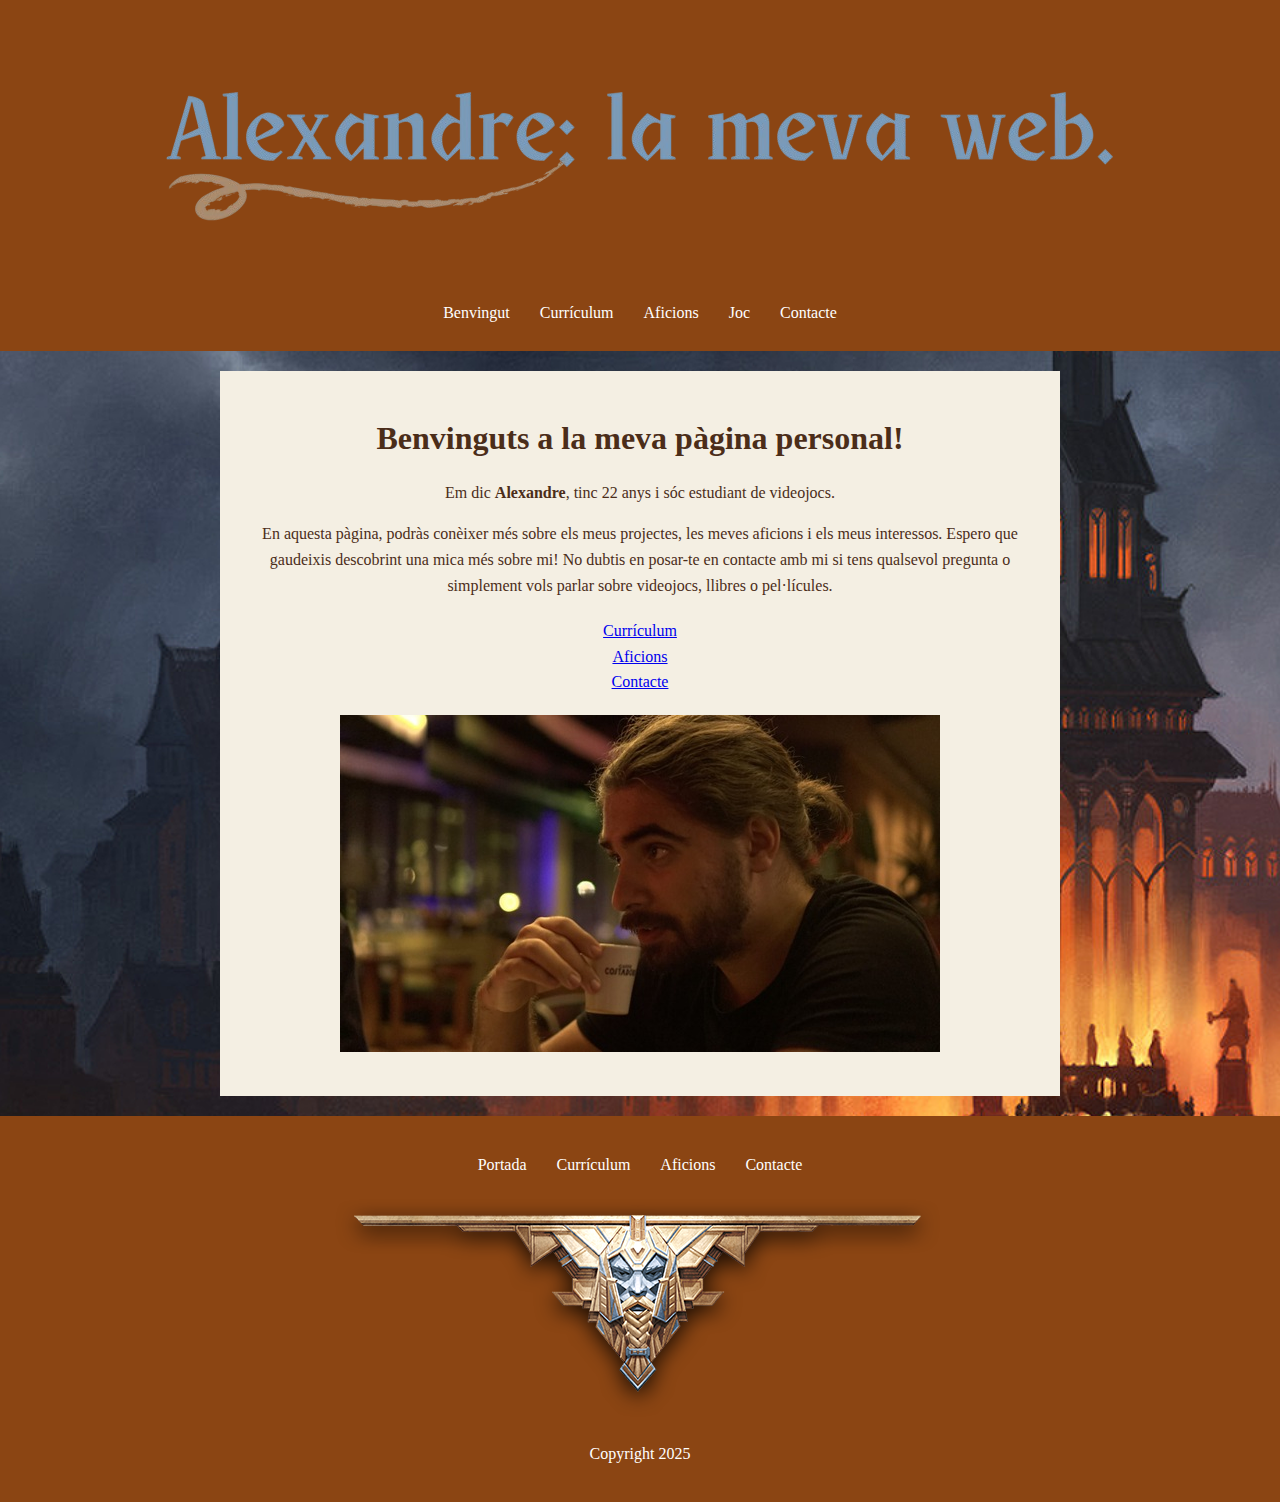
==== index.html @ 9e46622f "Web_Upload" ====
<!DOCTYPE html>
<html lang="ca">
<head>
    <title>Benvingut</title>
    <link rel="stylesheet" href="style.css" /></head>
<body>
    <header>
        <p><img src="media/encabezado.png" /></p>
        <nav>
            <ul>
                <li><a href="index.html">Benvingut</a></li>
                <li><a href="cv.html">Currículum</a></li>
                <li><a href="aficions.html">Aficions</a></li>
                <li><a href="joc.html">Joc</a></li>
                <li><a href="contacte.html">Contacte</a></li>
            </ul>
        </nav>
    </header>
    <main>
        <section>
            <article>
                <h1>Benvinguts a la meva pàgina personal!</h1>
                <p>Em dic <strong>Alexandre</strong>, tinc 22 anys i sóc estudiant de videojocs.</p>
				<p>En aquesta pàgina, podràs conèixer més sobre els meus projectes, les meves aficions i
				els meus interessos. Espero que gaudeixis descobrint una mica més sobre mi! No dubtis
				en posar-te en contacte amb mi si tens qualsevol pregunta o simplement vols parlar sobre
				videojocs, llibres o pel·lícules.</p>
                <ul>
                    <li><a href="cv.html">Currículum</a></li>
                    <li><a href="aficions.html">Aficions</a></li>
                    <li><a href="contacte.html">Contacte</a></li>
                </ul>
				<p><img src="media/jo.jpg" /></p>
            </article>
        </section>
    </main>
    <footer>
        <section>
            <nav>
                <ul>
                    <li><a href="index.html">Portada</a></li>
                    <li><a href="cv.html">Currículum</a></li>
                    <li><a href="aficions.html">Aficions</a></li>
                    <li><a href="contacte.html">Contacte</a></li>
                </ul>
                <p><img src="media/peu.png" /></p>
            </nav>
        </section>
        <p>Copyright 2025</p>
    </footer>
</body>
</html>
---- style.css ----
body {
  font-family: 'Times New Roman', serif;
  color: #4b2d19;
  background-color: #f4efe3;
  background-image: url('media/fons.png');
  background-size: cover;
  background-position: center;
  background-repeat: no-repeat;
  margin: 0;
  line-height: 1.6;
  text-align: center;
}

header {
  background-color: #8b4513;
  color: #fff;
  text-align: center;
  padding: 10px 0;
}

header img {
  max-width: 100%;
  height: auto;
}

nav ul {
  list-style: none;
  padding: 0;
  display: flex;
  justify-content: center;
}

nav ul li {
  margin: 0 15px;
}

nav ul li a {
  color: #fff;
  text-decoration: none;
}

nav ul li a:hover {
  text-decoration: underline;
}

main {
  padding: 20px;
}

article {
  background-color: #f4efe3;
  border: none;
  padding: 20px;
  max-width: 800px;
  margin: 0 auto;
  text-align: center;
}

article h1 {
  font-size: 2em;
  margin-bottom: 10px;
}

article ul {
  list-style: none;
  margin: 20px 0;
  padding: 0;
}

footer {
  background-color: #8b4513;
  color: #fff;
  text-align: center;
  padding: 20px 0;
}

footer nav ul {
  list-style: none;
  padding: 0;
  display: flex;
  justify-content: center;
}

footer nav ul li {
  margin: 0 15px;
}

footer nav ul li a {
  color: #fff;
  text-decoration: none;
}

footer nav ul li a:hover {
  text-decoration: underline;
}

.container {
  padding: 20px;
}
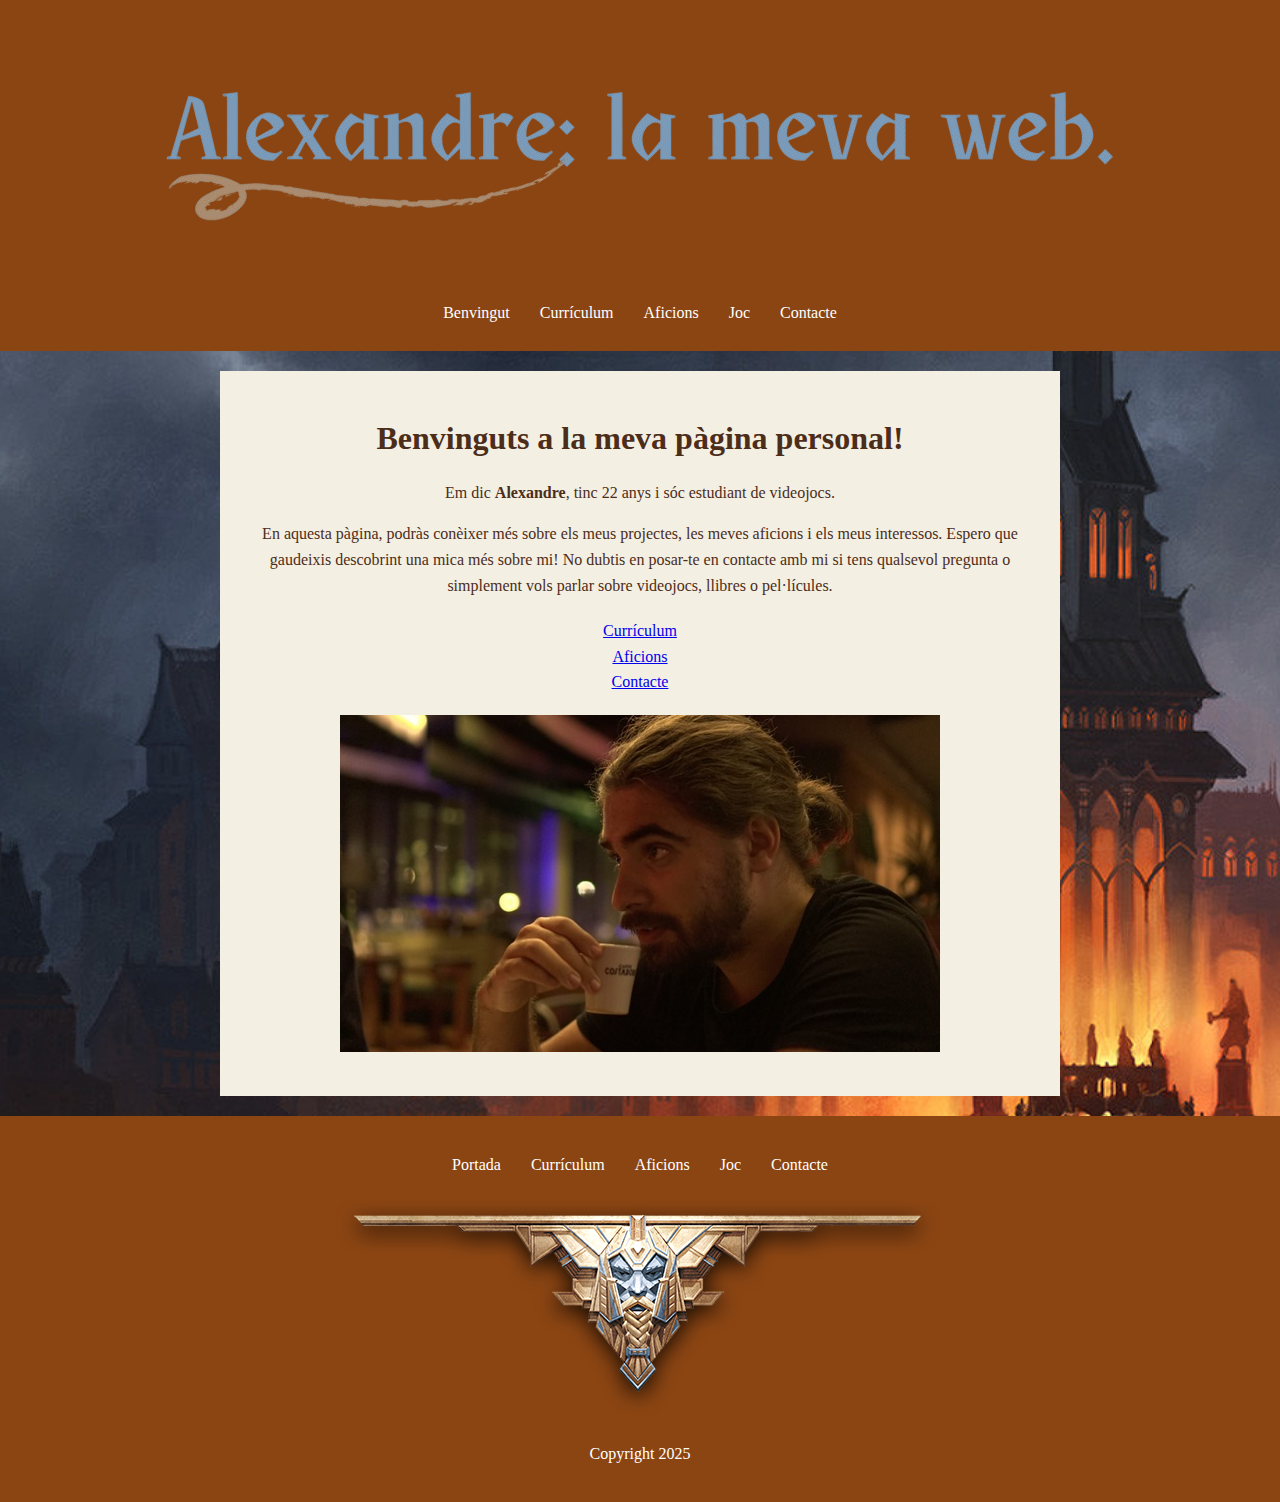
==== commit a59b40b9: "Optimizacion" ====
--- a/index.html
+++ b/index.html
@@ -1,52 +1,50 @@
 <!DOCTYPE html>
 <html lang="ca">
-<head>
-    <title>Benvingut</title>
-    <link rel="stylesheet" href="style.css" /></head>
+<head><title>Benvingut</title>
+<link rel="stylesheet" href="style.css"></head>
 <body>
-    <header>
-        <p><img src="media/encabezado.png" /></p>
-        <nav>
-            <ul>
-                <li><a href="index.html">Benvingut</a></li>
-                <li><a href="cv.html">Currículum</a></li>
-                <li><a href="aficions.html">Aficions</a></li>
-                <li><a href="joc.html">Joc</a></li>
-                <li><a href="contacte.html">Contacte</a></li>
-            </ul>
-        </nav>
-    </header>
-    <main>
-        <section>
-            <article>
-                <h1>Benvinguts a la meva pàgina personal!</h1>
-                <p>Em dic <strong>Alexandre</strong>, tinc 22 anys i sóc estudiant de videojocs.</p>
-				<p>En aquesta pàgina, podràs conèixer més sobre els meus projectes, les meves aficions i
-				els meus interessos. Espero que gaudeixis descobrint una mica més sobre mi! No dubtis
-				en posar-te en contacte amb mi si tens qualsevol pregunta o simplement vols parlar sobre
-				videojocs, llibres o pel·lícules.</p>
-                <ul>
-                    <li><a href="cv.html">Currículum</a></li>
-                    <li><a href="aficions.html">Aficions</a></li>
-                    <li><a href="contacte.html">Contacte</a></li>
-                </ul>
-				<p><img src="media/jo.jpg" /></p>
-            </article>
-        </section>
-    </main>
-    <footer>
-        <section>
-            <nav>
-                <ul>
-                    <li><a href="index.html">Portada</a></li>
-                    <li><a href="cv.html">Currículum</a></li>
-                    <li><a href="aficions.html">Aficions</a></li>
-                    <li><a href="contacte.html">Contacte</a></li>
-                </ul>
-                <p><img src="media/peu.png" /></p>
-            </nav>
-        </section>
-        <p>Copyright 2025</p>
-    </footer>
+<header>
+<p><img src="media/encabezado.png"></p>
+<nav>
+<ul>
+<li><a href="index.html">Benvingut</a></li>
+<li><a href="cv.html">Currículum</a></li>
+<li><a href="aficions.html">Aficions</a></li>
+<li><a href="joc.html">Joc</a></li>
+<li><a href="contacte.html">Contacte</a></li>
+</ul>
+</nav>
+</header>
+<main>
+<section>
+<article>
+<h1>Benvinguts a la meva pàgina personal!</h1>
+<p>Em dic <strong>Alexandre</strong>, tinc 22 anys i sóc estudiant de videojocs.</p>
+<p>En aquesta pàgina, podràs conèixer més sobre els meus projectes, les meves aficions i els meus interessos. Espero que gaudeixis descobrint una mica més sobre mi! No dubtis en posar-te en contacte amb mi si tens qualsevol pregunta o simplement vols parlar sobre videojocs, llibres o pel·lícules.</p>
+<ul>
+<li><a href="cv.html">Currículum</a></li>
+<li><a href="aficions.html">Aficions</a></li>
+<li><a href="contacte.html">Contacte</a></li>
+</ul>
+<p><img src="media/jo.jpg"></p>
+</article>
+</section>
+</main>
+<footer>
+<section>
+<nav>
+<ul>
+<li><a href="index.html">Portada</a></li>
+<li><a href="cv.html">Currículum</a></li>
+<li><a href="aficions.html">Aficions</a></li>
+<li><a href="joc.html">Joc</a></li>
+<li><a href="contacte.html">Contacte</a></li>
+</ul>
+<p><img src="media/peu.png"></p>
+</nav>
+</section>
+<p>Copyright 2025</p>
+</footer>
 </body>
 </html>
+
--- a/style.css
+++ b/style.css
@@ -1,99 +1,17 @@
-body {
-  font-family: 'Times New Roman', serif;
-  color: #4b2d19;
-  background-color: #f4efe3;
-  background-image: url('media/fons.png');
-  background-size: cover;
-  background-position: center;
-  background-repeat: no-repeat;
-  margin: 0;
-  line-height: 1.6;
-  text-align: center;
-}
-
-header {
-  background-color: #8b4513;
-  color: #fff;
-  text-align: center;
-  padding: 10px 0;
-}
-
-header img {
-  max-width: 100%;
-  height: auto;
-}
-
-nav ul {
-  list-style: none;
-  padding: 0;
-  display: flex;
-  justify-content: center;
-}
-
-nav ul li {
-  margin: 0 15px;
-}
-
-nav ul li a {
-  color: #fff;
-  text-decoration: none;
-}
-
-nav ul li a:hover {
-  text-decoration: underline;
-}
-
-main {
-  padding: 20px;
-}
-
-article {
-  background-color: #f4efe3;
-  border: none;
-  padding: 20px;
-  max-width: 800px;
-  margin: 0 auto;
-  text-align: center;
-}
-
-article h1 {
-  font-size: 2em;
-  margin-bottom: 10px;
-}
-
-article ul {
-  list-style: none;
-  margin: 20px 0;
-  padding: 0;
-}
-
-footer {
-  background-color: #8b4513;
-  color: #fff;
-  text-align: center;
-  padding: 20px 0;
-}
-
-footer nav ul {
-  list-style: none;
-  padding: 0;
-  display: flex;
-  justify-content: center;
-}
-
-footer nav ul li {
-  margin: 0 15px;
-}
-
-footer nav ul li a {
-  color: #fff;
-  text-decoration: none;
-}
-
-footer nav ul li a:hover {
-  text-decoration: underline;
-}
-
-.container {
-  padding: 20px;
-}+body{font-family:'Times New Roman',serif;color:#4b2d19;background-color:#f4efe3;background-image:url('media/fons.png');background-size:cover;background-position:center;background-repeat:no-repeat;margin:0;line-height:1.6;text-align:center}
+header{background-color:#8b4513;color:#fff;text-align:center;padding:10px 0}
+header img{max-width:100%;height:auto}
+nav ul{list-style:none;padding:0;display:flex;justify-content:center}
+nav ul li{margin:0 15px}
+nav ul li a{color:#fff;text-decoration:none}
+nav ul li a:hover{text-decoration:underline}
+main{padding:20px}
+article{background-color:#f4efe3;border:none;padding:20px;max-width:800px;margin:0 auto;text-align:center}
+article h1{font-size:2em;margin-bottom:10px}
+article ul{list-style:none;margin:20px 0;padding:0}
+footer{background-color:#8b4513;color:#fff;text-align:center;padding:20px 0}
+footer nav ul{list-style:none;padding:0;display:flex;justify-content:center}
+footer nav ul li{margin:0 15px}
+footer nav ul li a{color:#fff;text-decoration:none}
+footer nav ul li a:hover{text-decoration:underline}
+.container{padding:20px}
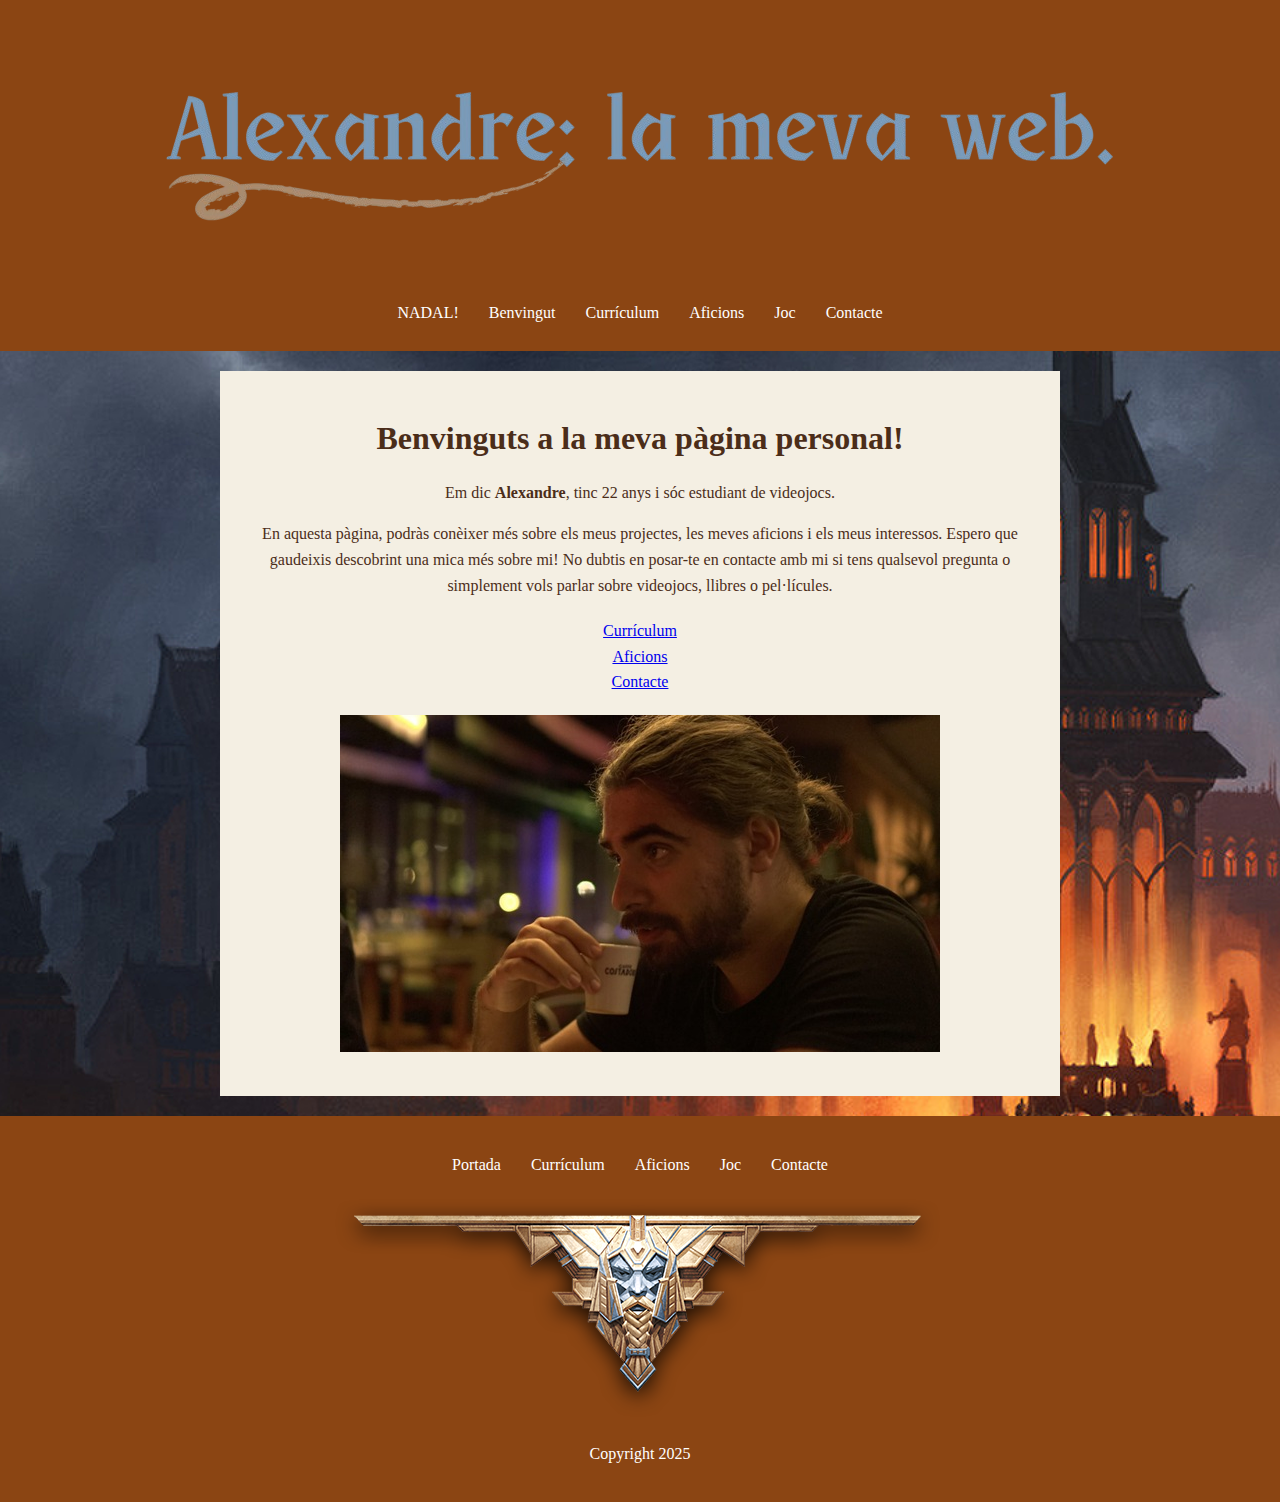
==== commit 3595f986: "Dulce Navidad" ====
--- a/index.html
+++ b/index.html
@@ -7,6 +7,7 @@
 <p><img src="media/encabezado.png"></p>
 <nav>
 <ul>
+<li><a href="indexnadal.html">NADAL!</a></li>
 <li><a href="index.html">Benvingut</a></li>
 <li><a href="cv.html">Currículum</a></li>
 <li><a href="aficions.html">Aficions</a></li>
